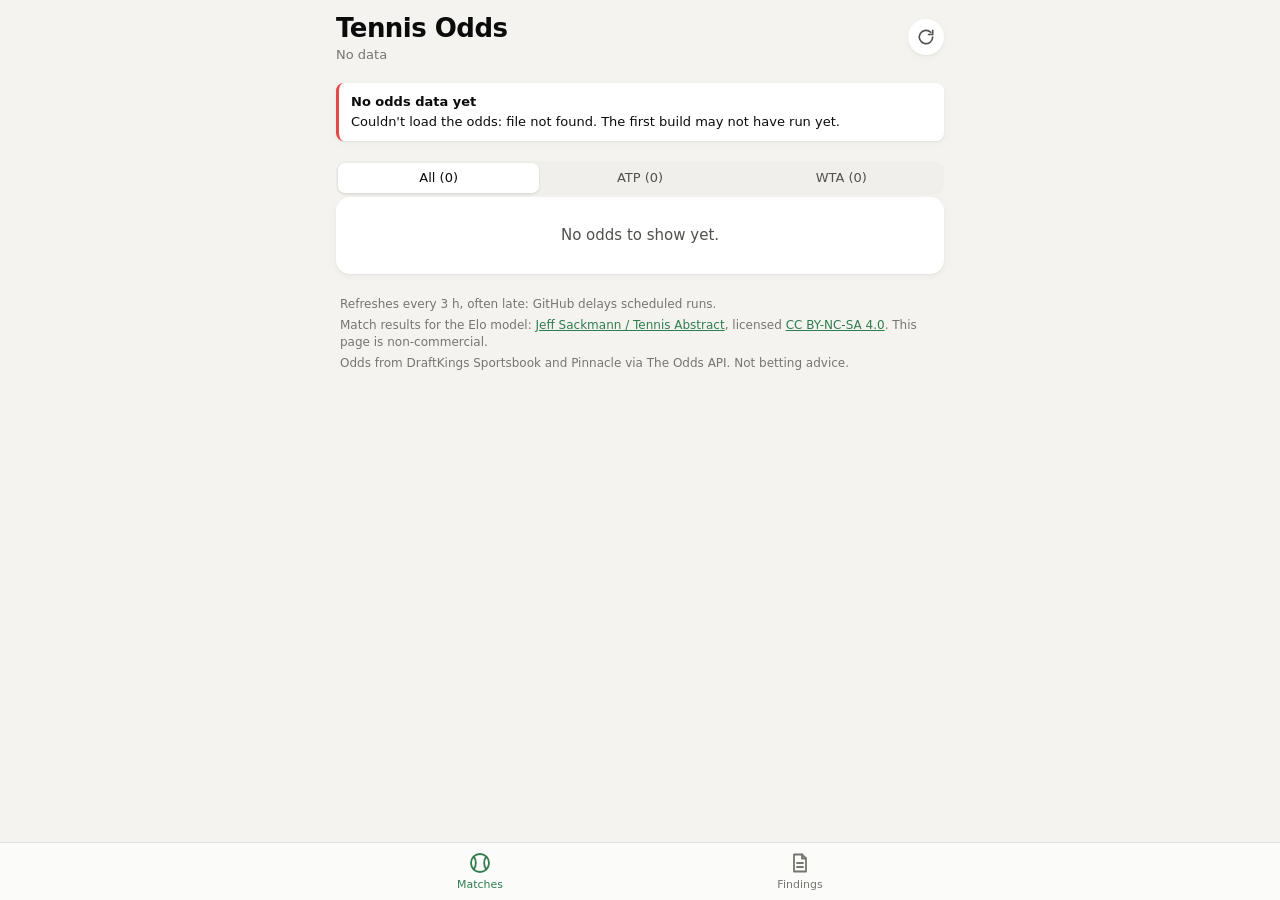
==== site/index.html @ 7f4c0c3b "Public Tennis Odds page (site/): static PWA over data/odds.json - Matches tab: ATP/WTA filter, group" ====
<!doctype html>
<html lang="en">
<head>
  <meta charset="utf-8">
  <meta name="viewport" content="width=device-width, initial-scale=1, viewport-fit=cover">
  <title>Tennis Odds</title>
  <meta name="description" content="ATP and WTA match odds from DraftKings and Pinnacle, with fair chances and an unproven Elo model">
  <meta name="theme-color" content="#fcfcfb" media="(prefers-color-scheme: light)">
  <meta name="theme-color" content="#1a1a19" media="(prefers-color-scheme: dark)">
  <meta name="apple-mobile-web-app-capable" content="yes">
  <meta name="mobile-web-app-capable" content="yes">
  <meta name="apple-mobile-web-app-status-bar-style" content="default">
  <meta name="apple-mobile-web-app-title" content="Tennis Odds">
  <meta name="application-name" content="Tennis Odds">
  <link rel="apple-touch-icon" href="icons/apple-touch-icon.png">
  <link rel="icon" type="image/png" sizes="192x192" href="icons/icon-192.png">
  <link rel="manifest" href="manifest.webmanifest">
  <link rel="stylesheet" href="style.css">
</head>
<body>
  <header class="topbar">
    <div>
      <h1>Tennis Odds</h1>
      <p id="updated" class="muted">Loading…</p>
    </div>
    <button id="refresh" class="icon-btn" aria-label="Reload data">
      <svg viewBox="0 0 24 24" width="20" height="20" aria-hidden="true"><path fill="none" stroke="currentColor" stroke-width="2" stroke-linecap="round" d="M20 12a8 8 0 1 1-2.34-5.66M20 4v5h-5"/></svg>
    </button>
  </header>

  <div id="banners"></div>
  <main id="view" tabindex="-1"></main>
  <footer id="footer" class="footer"></footer>

  <nav class="tabbar" aria-label="Sections">
    <button data-tab="matches" class="active" aria-current="page">
      <svg viewBox="0 0 24 24" aria-hidden="true"><circle cx="12" cy="12" r="9"/><path d="M5.6 5.6c3 3 3 9.8 0 12.8M18.4 5.6c-3 3-3 9.8 0 12.8"/></svg>
      <span>Matches</span>
    </button>
    <button data-tab="findings">
      <svg viewBox="0 0 24 24" aria-hidden="true"><path d="M6 3.5h8l4 4V20.5H6z"/><path d="M14 3.5v4h4M9 12h6M9 16h6"/></svg>
      <span>Findings</span>
    </button>
  </nav>

  <script src="app.js"></script>
</body>
</html>
---- site/style.css ----
:root {
  color-scheme: light;
  --surface-0: #f4f3f0;
  --surface-1: #fcfcfb;
  --surface-2: #ffffff;
  --border: #e4e2dc;
  --text-primary: #0b0b0b;
  --text-secondary: #52514e;
  --text-muted: #77756f;
  --accent: #2f7d4f;
  --p1: #2a78d6;
  --p2: #eb6834;
  --warn: #8a5a00;
  --warn-edge: #eb6834;
  --bad-edge: #e34948;
  --tag-bg: #f0efec;
  --track: #f0efec;
  --shadow: 0 1px 2px rgba(0, 0, 0, 0.05), 0 2px 8px rgba(0, 0, 0, 0.04);
  --radius: 14px;
  --tabbar-h: 58px;
}
@media (prefers-color-scheme: dark) {
  :root:not([data-theme="light"]) {
    color-scheme: dark;
    --surface-0: #121211;
    --surface-1: #1a1a19;
    --surface-2: #232321;
    --border: #33332f;
    --text-primary: #ffffff;
    --text-secondary: #c3c2b7;
    --text-muted: #9a998f;
    --accent: #5cc58a;
    --p1: #3987e5;
    --p2: #d95926;
    --warn: #fbbf24;
    --warn-edge: #d95926;
    --bad-edge: #e66767;
    --tag-bg: #383835;
    --track: #383835;
    --shadow: none;
  }
}
:root[data-theme="dark"] {
  color-scheme: dark;
  --surface-0: #121211;
  --surface-1: #1a1a19;
  --surface-2: #232321;
  --border: #33332f;
  --text-primary: #ffffff;
  --text-secondary: #c3c2b7;
  --text-muted: #9a998f;
  --accent: #5cc58a;
  --p1: #3987e5;
  --p2: #d95926;
  --warn: #fbbf24;
  --warn-edge: #d95926;
  --bad-edge: #e66767;
  --tag-bg: #383835;
  --track: #383835;
  --shadow: none;
}

* { box-sizing: border-box; }
html { -webkit-text-size-adjust: 100%; }
body {
  margin: 0;
  background: var(--surface-0);
  color: var(--text-primary);
  font: 15px/1.4 -apple-system, BlinkMacSystemFont, "SF Pro Text", system-ui, sans-serif;
  -webkit-font-smoothing: antialiased;
  padding-bottom: calc(var(--tabbar-h) + env(safe-area-inset-bottom));
}
button { font: inherit; color: inherit; }
a { color: var(--accent); }
.muted { color: var(--text-muted); }
.num { font-variant-numeric: tabular-nums; }

/* ---------- top bar ---------- */
.topbar {
  position: sticky; top: 0; z-index: 5;
  display: flex; align-items: center; justify-content: space-between; gap: 12px;
  padding: calc(10px + env(safe-area-inset-top)) 16px 10px;
  background: color-mix(in srgb, var(--surface-0) 88%, transparent);
  -webkit-backdrop-filter: saturate(180%) blur(16px);
  backdrop-filter: saturate(180%) blur(16px);
}
.topbar h1 { margin: 0; font-size: 26px; letter-spacing: -0.02em; }
.topbar p { margin: 0; font-size: 13px; }
.icon-btn {
  flex: none; display: grid; place-items: center; width: 36px; height: 36px;
  border: 0; border-radius: 50%; background: var(--surface-2); color: var(--text-secondary);
  box-shadow: var(--shadow); cursor: pointer;
}
.icon-btn.spin svg { animation: spin 0.8s linear infinite; }
@keyframes spin { to { transform: rotate(360deg); } }

main, #banners, .footer { max-width: 640px; margin: 0 auto; padding-left: 16px; padding-right: 16px; }
main { padding-top: 4px; outline: none; }

/* ---------- tab bar ---------- */
.tabbar {
  position: fixed; left: 0; right: 0; bottom: 0; z-index: 10;
  display: flex;
  height: calc(var(--tabbar-h) + env(safe-area-inset-bottom));
  padding-bottom: env(safe-area-inset-bottom);
  background: color-mix(in srgb, var(--surface-1) 90%, transparent);
  -webkit-backdrop-filter: saturate(180%) blur(16px);
  backdrop-filter: saturate(180%) blur(16px);
  border-top: 0.5px solid var(--border);
}
.tabbar button {
  flex: 1; display: flex; flex-direction: column; align-items: center; justify-content: center; gap: 2px;
  border: 0; background: none; color: var(--text-muted); font-size: 11px; cursor: pointer;
}
.tabbar svg { width: 24px; height: 24px; fill: none; stroke: currentColor; stroke-width: 1.8; stroke-linecap: round; stroke-linejoin: round; }
.tabbar button.active { color: var(--accent); }

/* ---------- common blocks ---------- */
.section-title {
  display: flex; justify-content: space-between; align-items: baseline; gap: 8px;
  margin: 20px 4px 8px; font-size: 13px; font-weight: 600;
  text-transform: uppercase; letter-spacing: 0.04em; color: var(--text-muted);
}
.section-title .count { text-transform: none; letter-spacing: 0; font-weight: 500; }
.card { background: var(--surface-2); border-radius: var(--radius); box-shadow: var(--shadow); padding: 14px; margin-bottom: 10px; }
.lead { font-size: 15px; font-weight: 600; margin: 12px 4px 4px; }
.note { font-size: 13px; color: var(--text-secondary); margin: 8px 4px 0; }
.empty { text-align: center; color: var(--text-secondary); padding: 28px 14px; }
.banner {
  background: var(--surface-2); border-left: 3px solid var(--warn-edge); border-radius: 8px;
  padding: 10px 12px; font-size: 13px; margin: 8px 0; box-shadow: var(--shadow);
}
.banner.bad { border-left-color: var(--bad-edge); }
.banner b { display: block; margin-bottom: 2px; }

.segmented { display: flex; background: var(--track); border-radius: 9px; padding: 2px; margin: 8px 0 2px; }
.segmented button {
  flex: 1; border: 0; background: none; padding: 6px 0; border-radius: 7px;
  font-size: 13px; font-weight: 500; color: var(--text-secondary); cursor: pointer;
}
.segmented button.on { background: var(--surface-2); color: var(--text-primary); box-shadow: 0 1px 3px rgba(0, 0, 0, 0.12); }

.tag {
  display: inline-block; font-size: 11px; font-weight: 600; line-height: 1.5;
  padding: 0 6px; border-radius: 5px; background: var(--tag-bg); color: var(--text-secondary);
  white-space: nowrap; vertical-align: 1px;
}
.tag.warn { color: var(--warn); }

/* ---------- match card ---------- */
.match-head { display: flex; justify-content: space-between; gap: 8px; font-size: 12px; color: var(--text-muted); margin-bottom: 6px; }
.players { display: grid; grid-template-columns: 10px minmax(0, 1fr); column-gap: 8px; row-gap: 2px; font-size: 16px; font-weight: 600; }
.players i { width: 10px; height: 10px; border-radius: 3px; align-self: center; }
.players span { overflow-wrap: anywhere; }
.dot1 { background: var(--p1); }
.dot2 { background: var(--p2); }

.probbar { display: flex; gap: 2px; height: 8px; margin: 10px 0 2px; }
.probbar span { display: block; height: 100%; }
.probbar span:first-child { border-radius: 4px 0 0 4px; background: var(--p1); }
.probbar span:last-child { border-radius: 0 4px 4px 0; background: var(--p2); }

table.odds { width: 100%; border-collapse: collapse; margin-top: 8px; font-size: 14px; table-layout: fixed; }
table.odds th, table.odds td { padding: 5px 0; text-align: right; font-variant-numeric: tabular-nums; }
table.odds th { font-size: 12px; font-weight: 500; color: var(--text-muted); }
table.odds th:first-child, table.odds td:first-child { text-align: left; width: 46%; color: var(--text-secondary); }
table.odds tr + tr td { border-top: 0.5px solid var(--border); }
table.odds td .sub { display: block; font-size: 11px; color: var(--text-muted); }
table.odds .na { color: var(--text-muted); }
.card-foot { margin-top: 6px; font-size: 12px; color: var(--text-muted); display: flex; flex-wrap: wrap; gap: 2px 12px; }

/* ---------- findings ---------- */
.finding h3 { margin: 0 0 4px; font-size: 16px; display: flex; justify-content: space-between; gap: 8px; align-items: baseline; }
.finding p { margin: 0; font-size: 14px; color: var(--text-secondary); }
.finding a { display: inline-block; margin-top: 8px; font-size: 13px; }
.verdict { flex: none; }
.verdict.no-edge { color: var(--bad-edge); }
.verdict.in-progress { color: var(--warn); }

/* ---------- footer ---------- */
.footer { padding-top: 8px; padding-bottom: 20px; font-size: 12px; color: var(--text-muted); }
.footer p { margin: 4px 4px; }

@media (min-width: 700px) {
  .topbar { padding-left: calc((100% - 640px) / 2 + 16px); padding-right: calc((100% - 640px) / 2 + 16px); }
  .tabbar { padding-left: calc((100% - 640px) / 2); padding-right: calc((100% - 640px) / 2); }
}
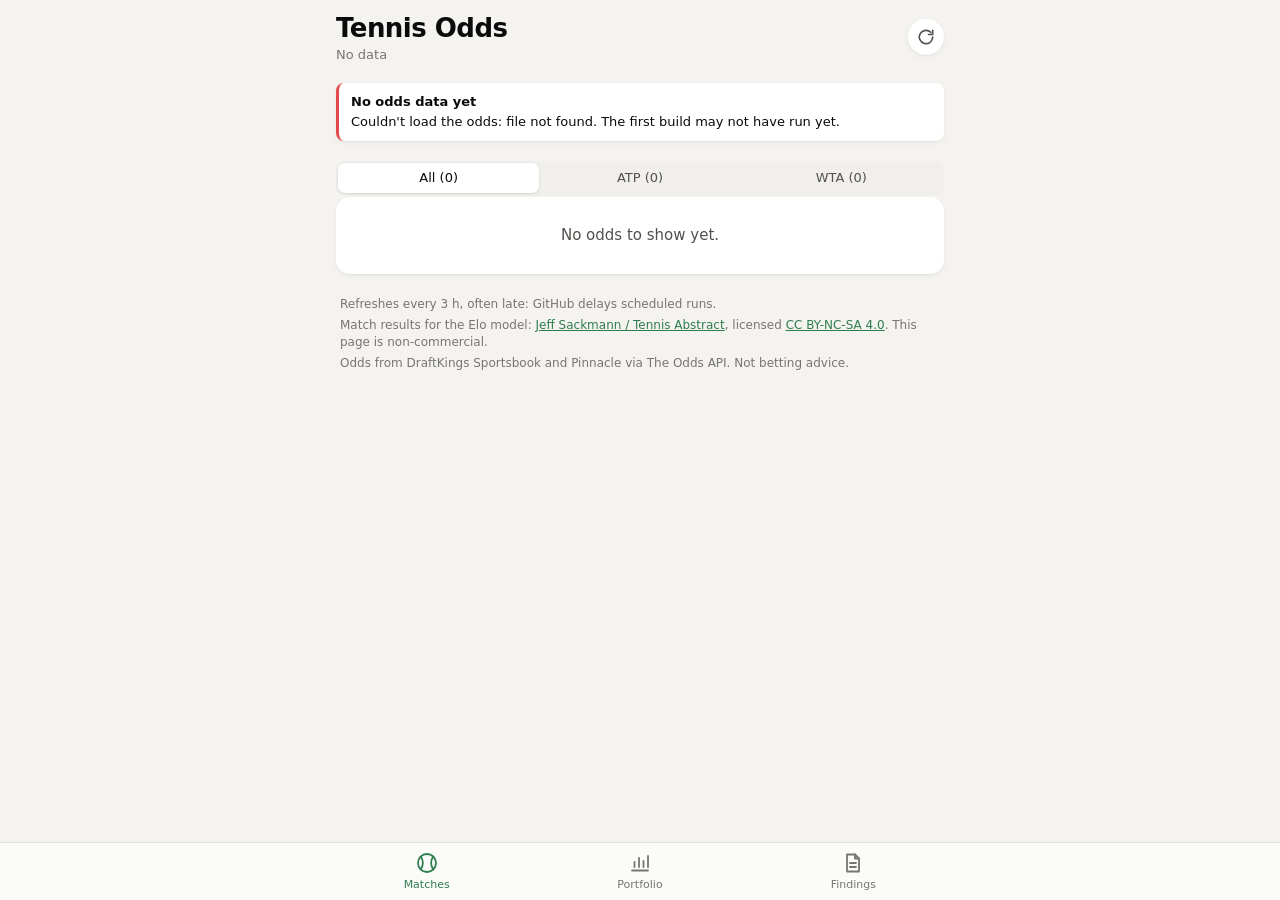
==== commit 73be4acb: "Portfolio tab: paper trades, realized vs expected (owner request) upsets/portfolio.py: $10 paper tra" ====
--- a/site/index.html
+++ b/site/index.html
@@ -37,6 +37,10 @@
       <svg viewBox="0 0 24 24" aria-hidden="true"><circle cx="12" cy="12" r="9"/><path d="M5.6 5.6c3 3 3 9.8 0 12.8M18.4 5.6c-3 3-3 9.8 0 12.8"/></svg>
       <span>Matches</span>
     </button>
+    <button data-tab="portfolio">
+      <svg viewBox="0 0 24 24" aria-hidden="true"><path d="M4 19.5h16M6.5 16V11M11 16V7M15.5 16v-6M20 16V5"/></svg>
+      <span>Portfolio</span>
+    </button>
     <button data-tab="findings">
       <svg viewBox="0 0 24 24" aria-hidden="true"><path d="M6 3.5h8l4 4V20.5H6z"/><path d="M14 3.5v4h4M9 12h6M9 16h6"/></svg>
       <span>Findings</span>
--- a/site/style.css
+++ b/site/style.css
@@ -177,6 +177,39 @@
 .verdict.no-edge { color: var(--bad-edge); }
 .verdict.in-progress { color: var(--warn); }
 
+/* ---------- portfolio ---------- */
+.rule { font-size: 13px; color: var(--text-secondary); margin-top: 10px; }
+.tiles { display: grid; grid-template-columns: repeat(2, minmax(0, 1fr)); gap: 8px; margin: 10px 0; }
+@media (min-width: 560px) { .tiles { grid-template-columns: repeat(4, minmax(0, 1fr)); } }
+.tile { background: var(--surface-2); border-radius: 12px; box-shadow: var(--shadow); padding: 10px 12px; min-width: 0; }
+.t-label { font-size: 12px; color: var(--text-muted); }
+.t-value { font-size: 20px; font-weight: 650; letter-spacing: -0.01em; margin-top: 2px; }
+.t-sub { font-size: 11px; color: var(--text-muted); margin-top: 2px; overflow-wrap: anywhere; }
+.pos { color: var(--accent); }
+.neg { color: var(--bad-edge); }
+.chart { outline: none; touch-action: pan-y; }
+.chart svg { width: 100%; height: auto; max-height: 240px; display: block; }
+.c-zero { stroke: var(--border); stroke-width: 1; }
+.c-lab { fill: var(--text-muted); font-size: 10px; font-variant-numeric: tabular-nums; }
+.c-real { fill: none; stroke: var(--p1); stroke-width: 2; stroke-linejoin: round; }
+.c-exp { fill: none; stroke: var(--text-muted); stroke-width: 1.5; stroke-dasharray: 4 3; }
+.c-cursor { stroke: var(--text-muted); stroke-width: 0.75; }
+.c-dot { fill: var(--p1); }
+.c-legend { display: flex; flex-wrap: wrap; gap: 4px 14px; font-size: 12px; color: var(--text-secondary); margin-top: 6px; }
+.c-legend span::before { content: ""; display: inline-block; width: 14px; height: 0; margin-right: 6px; vertical-align: 3px; }
+.c-legend .k-real::before { border-top: 2px solid var(--p1); }
+.c-legend .k-exp::before { border-top: 2px dashed var(--text-muted); }
+.c-readout { font-size: 12px; color: var(--text-secondary); margin-top: 4px; min-height: 1.4em; font-variant-numeric: tabular-nums; }
+.list { padding: 4px 14px; }
+.trade { display: flex; justify-content: space-between; gap: 10px; padding: 9px 0; }
+.trade + .trade { border-top: 0.5px solid var(--border); }
+.r-who { min-width: 0; display: flex; flex-direction: column; }
+.r-who b { font-size: 15px; }
+.meta { font-size: 12px; color: var(--text-muted); overflow-wrap: anywhere; }
+.r-val { flex: none; text-align: right; display: flex; flex-direction: column; font-variant-numeric: tabular-nums; }
+.r-val small { font-size: 11px; color: var(--text-muted); }
+.more { display: block; width: 100%; border: 0; background: var(--surface-2); color: var(--accent); border-radius: 10px; padding: 10px; box-shadow: var(--shadow); cursor: pointer; margin-bottom: 10px; }
+
 /* ---------- footer ---------- */
 .footer { padding-top: 8px; padding-bottom: 20px; font-size: 12px; color: var(--text-muted); }
 .footer p { margin: 4px 4px; }
